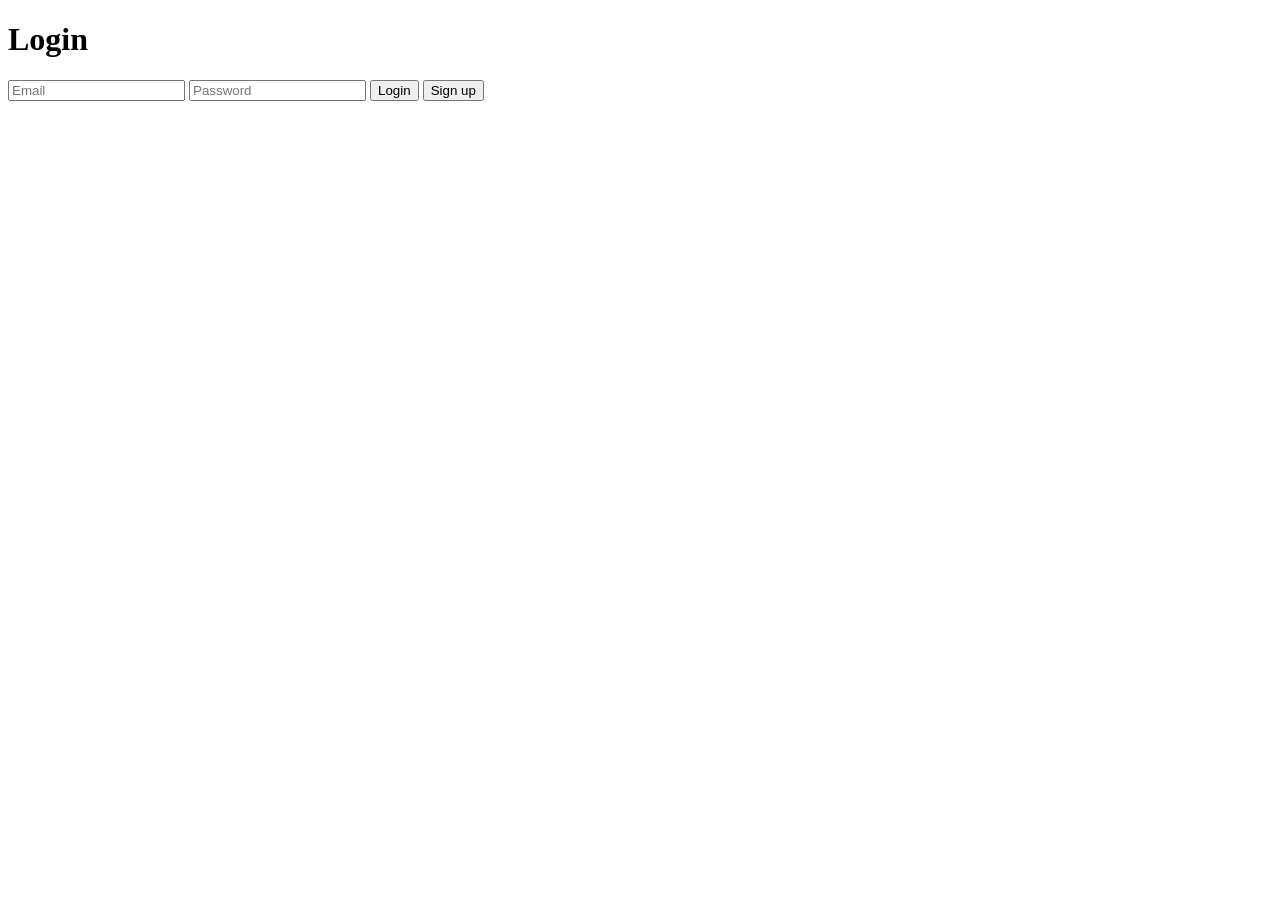
==== frontend/index.html @ 35d95b95 "feat: add login/signup frontend page with CORS support" ====
<!DOCTYPE html>
<html>
<head><title>Gap Tracker - Login</title></head>
<body>
  <h1>Login</h1>
  <input id="email" placeholder="Email">
  <input id="password" type="password" placeholder="Password">
  <button onclick="login()">Login</button>
  <button onclick="signup()">Sign up</button>
  <p id="message"></p>

  <script>
    const API_BASE = "http://127.0.0.1:8000";

    async function signup() {
      const res = await fetch(`${API_BASE}/signup`, {
        method: "POST",
        headers: { "Content-Type": "application/json" },
        body: JSON.stringify({
          email: document.getElementById("email").value,
          password: document.getElementById("password").value,
        }),
      });
      document.getElementById("message").innerText = res.ok ? "Signed up, now log in" : "Signup failed";
    }

    async function login() {
      const res = await fetch(`${API_BASE}/login`, {
        method: "POST",
        credentials: "include",
        headers: { "Content-Type": "application/json" },
        body: JSON.stringify({
          email: document.getElementById("email").value,
          password: document.getElementById("password").value,
        }),
      });
      if (res.ok) {
        const data = await res.json();
        sessionStorage.setItem("access_token", data.access_token);
        window.location.href = "submit.html";
      } else {
        document.getElementById("message").innerText = "Login failed";
      }
    }
  </script>
</body>
</html>
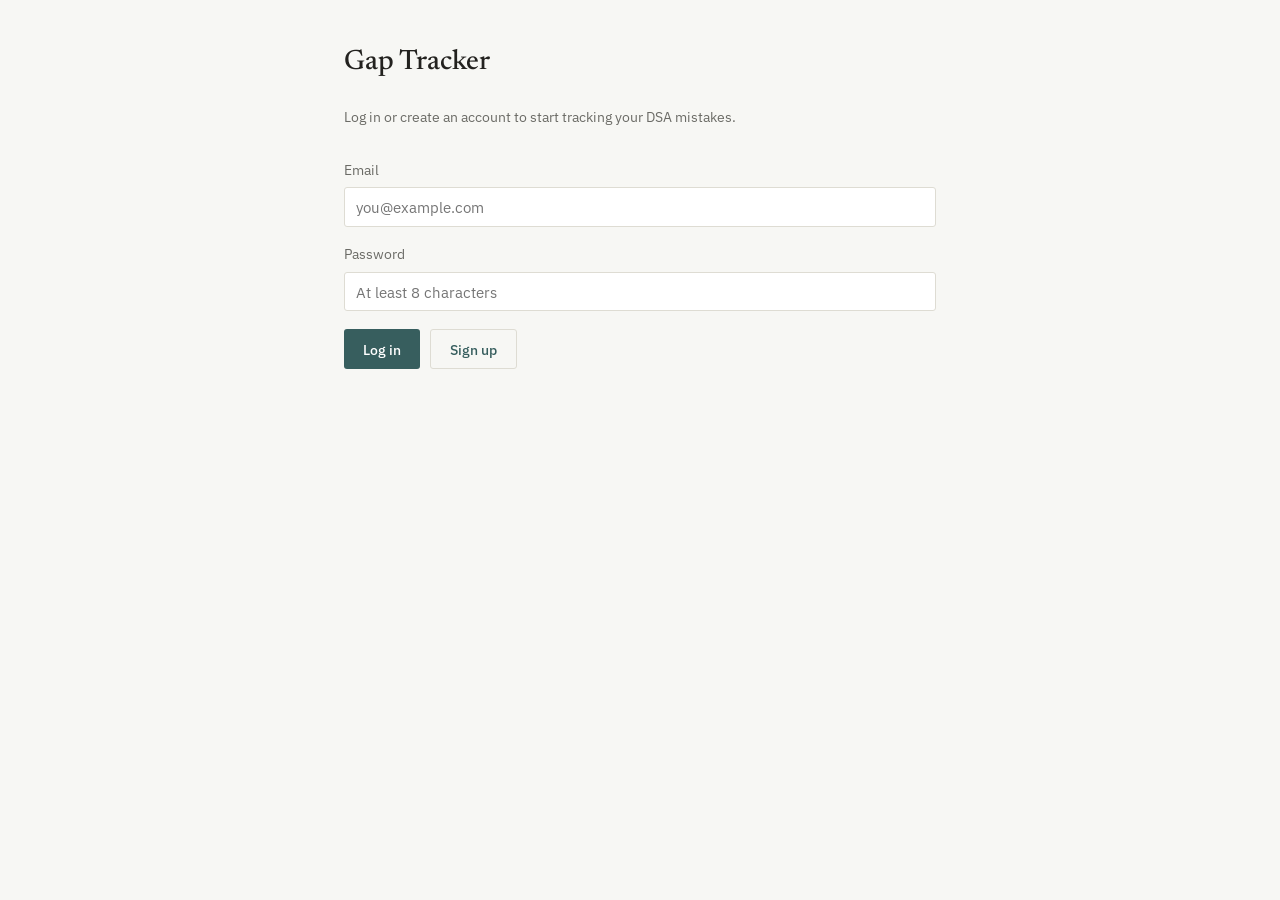
==== commit e4829407: "style: add shared design system, replace generic markup across frontend pages" ====
--- a/frontend/index.html
+++ b/frontend/index.html
@@ -1,13 +1,24 @@
 <!DOCTYPE html>
 <html>
-<head><title>Gap Tracker - Login</title></head>
+<head>
+  <title>Gap Tracker</title>
+  <link rel="stylesheet" href="style.css">
+</head>
 <body>
-  <h1>Login</h1>
-  <input id="email" placeholder="Email">
-  <input id="password" type="password" placeholder="Password">
-  <button onclick="login()">Login</button>
-  <button onclick="signup()">Sign up</button>
-  <p id="message"></p>
+  <h1>Gap Tracker</h1>
+  <p class="status-text" style="margin-bottom: 2rem;">Log in or create an account to start tracking your DSA mistakes.</p>
+
+  <label for="email">Email</label>
+  <input id="email" type="email" placeholder="you@example.com">
+
+  <label for="password">Password</label>
+  <input id="password" type="password" placeholder="At least 8 characters">
+
+  <div style="display: flex; gap: 0.6rem;">
+    <button onclick="login()">Log in</button>
+    <button onclick="signup()" style="background: transparent; color: var(--accent); border: 1px solid var(--line);">Sign up</button>
+  </div>
+  <p id="message" class="status-text" style="margin-top: 1rem;"></p>
 
   <script>
     const API_BASE = "http://127.0.0.1:8000";
@@ -21,7 +32,7 @@
           password: document.getElementById("password").value,
         }),
       });
-      document.getElementById("message").innerText = res.ok ? "Signed up, now log in" : "Signup failed";
+      document.getElementById("message").innerText = res.ok ? "Account created. Log in below." : "Couldn't sign up — that email may already be registered.";
     }
 
     async function login() {
@@ -39,7 +50,7 @@
         sessionStorage.setItem("access_token", data.access_token);
         window.location.href = "submit.html";
       } else {
-        document.getElementById("message").innerText = "Login failed";
+        document.getElementById("message").innerText = "Login failed — check your email and password.";
       }
     }
   </script>
--- a/frontend/style.css
+++ b/frontend/style.css
@@ -0,0 +1,144 @@
+@import url('https://fonts.googleapis.com/css2?family=Newsreader:ital,wght@0,400;0,500;1,400&family=IBM+Plex+Sans:wght@400;500&family=IBM+Plex+Mono:wght@400;500&display=swap');
+
+:root {
+  --bg: #F7F7F4;
+  --ink: #23221F;
+  --ink-muted: #6B6B66;
+  --accent: #375E5E;
+  --line: #DEDCD3;
+  --danger: #A6392D;
+  --success: #3F6B3F;
+  --pending: #9C7A26;
+}
+
+* { box-sizing: border-box; }
+
+body {
+  background: var(--bg);
+  color: var(--ink);
+  font-family: 'IBM Plex Sans', sans-serif;
+  font-size: 15px;
+  line-height: 1.6;
+  max-width: 640px;
+  margin: 0 auto;
+  padding: 2.5rem 1.5rem 4rem;
+}
+
+h1, h2, h3 {
+  font-family: 'Newsreader', serif;
+  font-weight: 500;
+  margin: 0 0 1.25rem;
+}
+
+h1 { font-size: 1.75rem; }
+h2 { font-size: 1.25rem; }
+
+nav {
+  margin-bottom: 2.5rem;
+  padding-bottom: 1rem;
+  border-bottom: 1px solid var(--line);
+}
+
+nav a {
+  color: var(--ink-muted);
+  text-decoration: none;
+  margin-right: 1.25rem;
+  font-size: 0.9rem;
+}
+
+nav a:hover, nav a:focus-visible { color: var(--accent); }
+
+label {
+  display: block;
+  font-size: 0.85rem;
+  color: var(--ink-muted);
+  margin-bottom: 0.35rem;
+}
+
+input, textarea {
+  width: 100%;
+  font-family: inherit;
+  font-size: 0.95rem;
+  color: var(--ink);
+  background: #FFF;
+  border: 1px solid var(--line);
+  border-radius: 3px;
+  padding: 0.55rem 0.7rem;
+  margin-bottom: 1.1rem;
+}
+
+textarea { font-family: 'IBM Plex Mono', monospace; font-size: 0.85rem; resize: vertical; }
+
+input:focus, textarea:focus {
+  outline: none;
+  border-color: var(--accent);
+  box-shadow: 0 0 0 2px rgba(55, 94, 94, 0.15);
+}
+
+button {
+  font-family: 'IBM Plex Sans', sans-serif;
+  font-size: 0.9rem;
+  font-weight: 500;
+  color: #FFF;
+  background: var(--accent);
+  border: none;
+  border-radius: 3px;
+  padding: 0.6rem 1.2rem;
+  cursor: pointer;
+  transition: background 0.15s ease;
+}
+
+button:hover { background: #2C4A4A; }
+button:disabled { background: var(--line); color: var(--ink-muted); cursor: not-allowed; }
+
+.status-text { color: var(--ink-muted); font-size: 0.9rem; }
+
+.entry {
+  border-left: 3px solid var(--line);
+  padding: 0.9rem 0 0.9rem 1.1rem;
+  margin-bottom: 1.4rem;
+}
+
+.entry.status-complete { border-left-color: var(--success); }
+.entry.status-failed { border-left-color: var(--danger); }
+.entry.status-pending, .entry.status-processing { border-left-color: var(--pending); }
+
+.entry-title {
+  font-weight: 500;
+  margin-bottom: 0.15rem;
+}
+
+.entry-meta {
+  font-size: 0.8rem;
+  color: var(--ink-muted);
+  margin-bottom: 0.6rem;
+}
+
+.entry-field { font-size: 0.9rem; margin: 0.3rem 0; }
+.entry-field strong { color: var(--ink-muted); font-weight: 500; }
+
+.tag {
+  display: inline-block;
+  font-family: 'IBM Plex Mono', monospace;
+  font-size: 0.75rem;
+  color: var(--accent);
+  background: rgba(55, 94, 94, 0.08);
+  border-radius: 3px;
+  padding: 0.1rem 0.4rem;
+  margin-right: 0.3rem;
+}
+
+.bar-row { display: flex; align-items: center; gap: 10px; margin-bottom: 10px; }
+.bar-label { flex: 0 0 160px; text-align: right; font-size: 0.85rem; color: var(--ink-muted); word-break: break-word; }
+.bar-outer { flex: 1; max-width: 300px; background: var(--line); height: 20px; border-radius: 2px; overflow: hidden; }
+.bar-inner {
+  height: 100%;
+  background: var(--accent);
+  color: #FFF;
+  font-family: 'IBM Plex Mono', monospace;
+  font-size: 0.75rem;
+  display: flex;
+  align-items: center;
+  padding: 0 6px;
+  box-sizing: border-box;
+}
